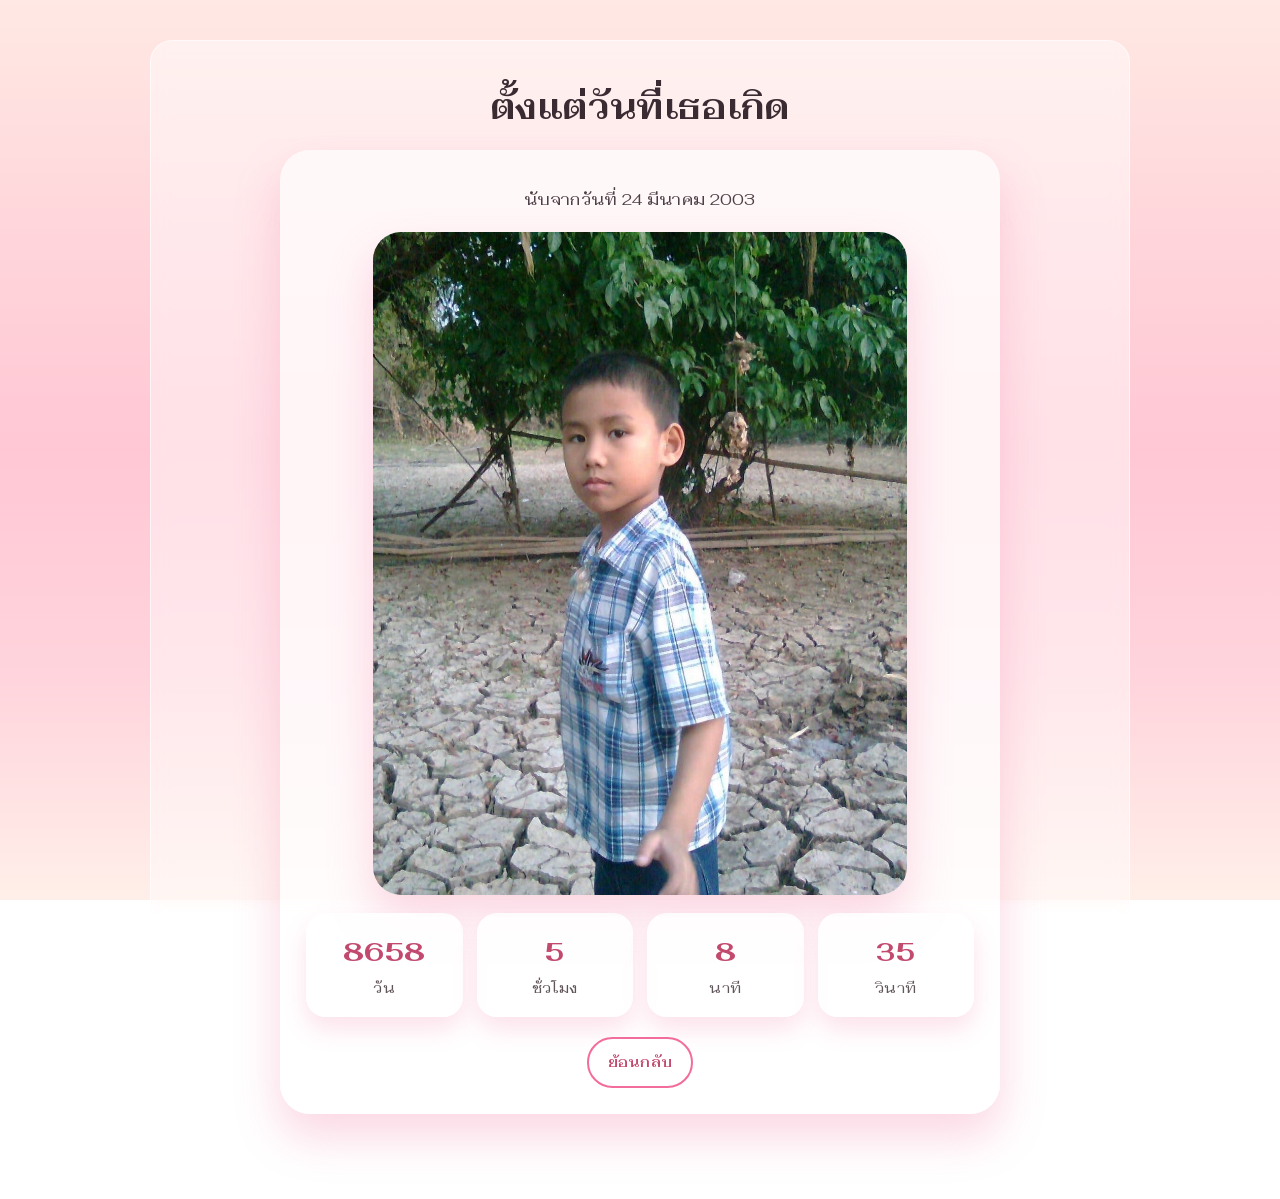
==== days.html @ d6234995 "upload website" ====
<!doctype html>
<html lang="th">
<head>
  <meta charset="utf-8" />
  <meta name="viewport" content="width=device-width,initial-scale=1" />
  <title>เธอเกิดมากี่วันแล้วน้า</title>
  <link rel="stylesheet" href="css/style.css" />
</head>
<body>
  <div class="container">
    <div class="shell center">
      <h1>ตั้งแต่วันที่เธอเกิด</h1>

      <div class="big-card">
        <p class="subtle">นับจากวันที่ 24 มีนาคม 2003 </p>

        <!-- รูปตรงกลาง -->
        <div class="image-wrap">
  <img src="assets/heart.png" class="center-img" alt="love" />
</div>


        <!-- กล่องเวลา -->
        <div class="time-grid">
          <div class="time-box">
            <div class="time-value" id="days">0</div>
            <div class="time-label">วัน</div>
          </div>

          <div class="time-box">
            <div class="time-value" id="hours">0</div>
            <div class="time-label">ชั่วโมง</div>
          </div>

          <div class="time-box">
            <div class="time-value" id="minutes">0</div>
            <div class="time-label">นาที</div>
          </div>

          <div class="time-box">
            <div class="time-value" id="seconds">0</div>
            <div class="time-label">วินาที</div>
          </div>
        </div>

        <div style="margin-top:20px;">
          <a class="btn secondary" href="menu.html">ย้อนกลับ</a>
        </div>
      </div>
    </div>
  </div>

  <script src="js/days.js"></script>
</body>
</html>
---- css/style.css ----
/* ===============================
   FONT : Fahkwang (Thai looped + cute)
   =============================== */
@import url('https://fonts.googleapis.com/css2?family=Fahkwang:wght@300;400;500;600;700&display=swap');

/* ===============================
   ROOT COLOR THEME (Cute Modern)
   =============================== */
:root{
  --pink-1:#fff2f7;
  --pink-2:#ffe1ee;
  --card:#f26d9b;
  --card-dark:#e45888;
  --white:#ffffff;

  --shadow: 0 22px 45px rgba(242,109,155,.28);
  --shadow-soft: 0 12px 24px rgba(242,109,155,.20);
  --radius: 28px;

  --container-pad: 40px;
  --shell-pad-x: 24px;
  --shell-pad-y: 36px;
}

/* ===============================
   GLOBAL RESET + FORCE FONT
   =============================== */
*{
  box-sizing:border-box;
  font-family: "Fahkwang", system-ui, -apple-system, "Segoe UI", sans-serif !important;
}

html, body{
  height:100%;
  margin:0;
  font-family: "Fahkwang", system-ui, -apple-system, "Segoe UI", sans-serif !important;
}


body{
  background: linear-gradient(
    180deg,
    #ffe9e4 0%,
    #ffd6db 25%,
    #ffc7d4 50%,
    #ffd4dc 75%,
    #ffefe9 100%
  );

  background-attachment: fixed;
  color:#3a2b33;
  letter-spacing:.3px;
  line-height:1.8;
}

body::before{
  content:"";
  position:fixed;
  inset:0;
  pointer-events:none;
  background:
    repeating-linear-gradient(
      0deg,
      rgba(255,255,255,.02) 0,
      rgba(255,255,255,.02) 1px,
      transparent 1px,
      transparent 2px
    );
  mix-blend-mode: soft-light;
}



.card{
  background: rgba(255,255,255,.7);
  border-radius: var(--radius);
  box-shadow: var(--shadow);
  padding: 22px;
}



#letterText{
  white-space: pre-line;
}
/* ===============================
   LAYOUT
   =============================== */
.container{
  min-height:100%;
  display:flex;
  align-items:center;
  justify-content:center;
  padding: var(--container-pad) 18px;
}

.shell{
  width:min(980px, 100%);
  background: rgba(255,255,255,0.45);
  backdrop-filter: blur(8px);
  border: 1px solid rgba(255,255,255,0.6);
  border-radius: 22px;
  padding: var(--shell-pad-y) var(--shell-pad-x) calc(var(--shell-pad-y) + 8px);
}

.center{ text-align:center; }

/* ===============================
   TYPOGRAPHY
   =============================== */
h1{
  font-size: 34px;
  margin: 0 0 12px;
  font-weight:700;
  letter-spacing:.6px;
}

h2{
  font-size: 24px;
  margin: 0 0 12px;
  font-weight:600;
}

p{
  margin:10px 0;
  font-weight:400;
  line-height:1.75;
}

.subtle{ opacity:.9; }
.small{ font-size:13px; opacity:.85; }

/* ===============================
   BUTTONS
   =============================== */
/* ===============================
   BUTTONS
   =============================== */
/* ===============================
   BUTTON BASE
   =============================== */
.btn{
  border: 0;
  padding: 15px 19px;          /* ⬅ เล็กลงชัด */
  border-radius: 800px;
  background: linear-gradient(135deg, #f26d9b, #f7a3be);
  color: #fff;
  font-weight: 600;
  font-size: 14px;            /* ⬅ เล็กลง */
  line-height: 1.2;
  cursor: pointer;
  box-shadow: 0 8px 16px rgba(242,109,155,.25); /* ⬅ shadow เบาลง */
  transition: transform .18s ease, filter .18s ease;
  display: inline-flex;
  align-items: center;
  justify-content: center;
  white-space: nowrap;
}


/* hover / active */
.btn:hover{
  transform: translateY(-2px);
  filter: brightness(1.05);
}
.btn:active{
  transform: scale(.97);
}

/* ===============================
   BUTTON SECONDARY
   =============================== */
.btn.secondary{
  background: #fff;
  color: #c24a6f;
  border: 2px solid #f26d9b;
  box-shadow: none;
}

/* ===== FIX LINK BUTTON COLOR ===== */
a.btn,
a.btn:visited,
a.btn:hover,
a.btn:active,
a.btn:focus{
  color: #fff;
  text-decoration: none;
}

a.btn.secondary{
  color:#c24a6f;
}


/* ===============================
   BUTTON ROW (ซ้ายขวาเท่ากัน)
   =============================== */
.button-row{
  display: flex;
  gap: 12px;
  margin-top: 16px;
}

/* ทำให้ปุ่มกว้างเท่ากัน */
.button-row .btn{
  flex: 1;
}


/* ===============================
   MOBILE
   =============================== */
@media (max-width: 520px){
  .button-row{
    flex-direction: column;
  }

  .button-row .btn{
    width: 100%;
  }

  .btn{
    padding: 9px 16px;
    font-size: 14px;
  }
}


/* ===============================
   CARDS
   =============================== */
.card{
  background: rgba(255,255,255,0.7);
  border-radius: var(--radius);
  box-shadow: var(--shadow);
  padding: 22px;
}

.big-card{
  width:min(720px,100%);
  margin: 0 auto;
  border-radius: 30px;
  padding: 26px;
  background: rgba(255,255,255,0.65);
  box-shadow: var(--shadow);
}

.pink-panel{
  width:min(520px, 100%);
  margin: 0 auto;
  background: linear-gradient(135deg, #f26d9b, #f7a3be);
  color:white;
  border-radius: 30px;
  padding: 24px 20px;
  box-shadow: var(--shadow);
}

/* ===============================
   IMAGES
   =============================== */
.cake-img{
  width:min(280px, 70vw);
  max-width: 320px;
  display:block;
  margin: 18px auto 10px;
  filter: drop-shadow(0 20px 22px rgba(0,0,0,.18));

  /* animation */
  animation: cakeFloat 3.2s ease-in-out infinite;
}

/* ลอยขึ้น–ลงเบา ๆ */
@keyframes cakeFloat{
  0%, 100%{
    transform: translateY(0) scale(1);
  }
  50%{
    transform: translateY(-6px) scale(1.02);
  }
}


/* ===============================
   BADGE
   =============================== */
.badge{
  display:inline-flex;
  gap:8px;
  align-items:center;
  padding: 8px 16px;
  background: rgba(255,255,255,0.88);
  border:1px solid rgba(242,109,155,.35);
  border-radius: 999px;
  color:#c24a6f;
  font-weight:700;
}

/* ===============================
   MENU GRID (6 ITEMS)
   =============================== */
.menu-grid{
  margin-top: 20px;
  display:grid;
  grid-template-columns: repeat(2, 1fr);
  gap: 22px;
  width: min(520px, 100%);
  margin-inline:auto;
}

.menu-item{
  background: linear-gradient(135deg, #f26d9b, #f7a3be);
  border-radius: 26px;
  padding: 24px 18px;
  color:white;
  text-decoration:none;
  display:flex;
  flex-direction:column;
  align-items:center;
  justify-content:center;
  min-height: 150px;
  box-shadow: var(--shadow);
  transition: all .2s ease;
  -webkit-tap-highlight-color: transparent;
}

.menu-item:hover{
  transform: translateY(-4px);
  filter: brightness(1.06);
}

.menu-item .icon{
  width:48px;
  height:48px;
  margin-bottom: 12px;
  object-fit:contain;
  filter: drop-shadow(0 10px 14px rgba(0,0,0,.22));
}

.menu-item .label{
  font-weight:600;
  text-align:center;
  line-height:1.3;
  font-size: 16px;
}

/* ===============================
   MENU WHITE STYLE
   =============================== */
.menu-item.white{
  background: #ffffff;
  border: 3px solid #f26d9b;
  color: #c24a6f;
  box-shadow: 0 12px 24px rgba(242,109,155,.25);
}

.menu-item.white .label{
  color: #c24a6f;
  font-weight:800;
  margin-top: 10px;
}

.menu-item.white:hover{
  background: #fff5fa;
  transform: translateY(-4px) scale(1.02);
}

/* icon */
.menu-icon{
  width:60px;
  height:60px;
  object-fit:contain;
  margin-bottom: 6px;
}

/* ===============================
   PASSCODE
   =============================== */
.pass-box{
  flex: 1;
  height: auto;
}

.digits{
  display:flex;
  justify-content:center;
  gap: 12px;
  margin: 16px 0 14px;
  flex-wrap: wrap;
}

.digit{
  width: 48px;
  height: 48px;
  background: rgba(255,255,255,.95);
  border-radius: 14px;
  display:flex;
  align-items:center;
  justify-content:center;
  font-size: 20px;
  font-weight:700;
  color:#c24a6f;
}

/* ✅ จัด keypad ให้เป็นตัวจริงที่เดียว (กันซ้ำ) */
.keypad{
  margin-top: 14px;
  display:grid;
  grid-template-columns: repeat(3, 1fr);
  gap: 12px;
}

.key{
  background: rgba(255,255,255,.95);
  border: 1px solid rgba(242,109,155,.35);
  border-radius: 16px;
  padding: 16px 0;
  font-size: 20px;
  font-weight:700;
  color:#c24a6f;
  cursor:pointer;
  box-shadow: 0 12px 20px rgba(0,0,0,.12);
  -webkit-tap-highlight-color: transparent;
}

.key:active{ transform: translateY(1px); }

/* ✅ ปุ่ม 0 ให้อยู่ “กลาง” แบบสวย ไม่ยืดแปลก */
.key-zero{
  grid-column: 2 / 3;     /* อยู่คอลัมน์กลาง */
  justify-self: stretch;
  width: 100%;
  max-width: none;
}

/* ===============================
   MODAL
   =============================== */
.modal-backdrop{
  position:fixed;
  inset:0;
  background: rgba(0,0,0,.45);
  display:none;
  align-items:center;
  justify-content:center;
  padding: 18px;
}

.modal {
  background: #fff;
  width: 90%;
  max-width: 500px;
  height: 80vh;              /* กำหนดความสูง */
  padding: 20px;
  border-radius: 20px;
  display: flex;
  flex-direction: column;    /* เรียงบนลงล่าง */
}

#letterText {
  flex: 1;                   /* ให้กินพื้นที่ที่เหลือ */
  overflow-y: auto;          /* ✅ ทำให้เลื่อนได้ */
  white-space: pre-line;     /* ให้ขึ้นบรรทัดใหม่ตาม \n */
  margin: 15px 0;
}
#letterText::-webkit-scrollbar {
  width: 6px;
}

#letterText::-webkit-scrollbar-thumb {
  background: #dbdada;
  border-radius: 10px;
}


.modal h3{ margin: 6px 0 10px; }
.modal p{ white-space: pre-wrap; }

.modal .row{
  display:flex;
  gap:10px;
  justify-content:center;
  margin-top: 14px;
  flex-wrap: wrap;
}

/* ===============================
   GALLERY
   =============================== */
.gallery{
  display:grid;
  grid-template-columns: repeat(3, 1fr);
  gap: 14px;
  width:min(720px,100%);
  margin: 18px auto 0;
}

.photo{
  width:100%;
  aspect-ratio: 1/1;
  object-fit: cover;
  border-radius: 20px;
  box-shadow: var(--shadow-soft);
  cursor:pointer;
}

/* ===============================
   QUIZ
   =============================== */
.qbox{
  width:min(720px,100%);
  margin: 0 auto;
}

.choice{
  width:100%;
  text-align:left;
  padding: 14px 16px;
  border-radius: 18px;
  border:1px solid rgba(242,109,155,.35);
  background: rgba(255,255,255,.9);
  cursor:pointer;
  font-weight:600;
  margin: 8px 0;
}

.choice.selected{
  outline: 2px solid rgba(242,109,155,.7);
}

.hr{
  height:1px;
  background: rgba(0,0,0,.08);
  margin: 16px 0;
}

/* ===============================
   JIGSAW
   =============================== */
/* ===== Puzzle Canvas ===== */
.canvas-wrap{
  display: flex;
  justify-content: center;
  align-items: center;
  width: 100%;
  max-width: 100%;
  overflow: hidden;        /* กันล้นการ์ด */
}

/* canvas responsive */
#puzzle{
  width: 100%;
  max-width: 360px;        /* ⬅ ขนาดพอดีมือถือ */
  height: auto;
  border-radius: 18px;
}

@media (min-width: 768px){
  #puzzle{
    max-width: 480px;
  }
}

@media (min-width: 1024px){
  #puzzle{
    max-width: 600px;
  }
}

/* ===============================
   WHEEL
   =============================== */

.wheel-wrap{
  display: flex;
  flex-direction: column;
  align-items: center;
  width: 100%;
  max-width: 100%;
  overflow: hidden;     /* กันล้น card */
}

/* canvas วงล้อ */
#wheel{
  width: 100%;
  max-width: 360px;     /* 👈 พอดีมือถือ */
  height: auto;
  display: block;
}
@media (min-width: 768px){
  #wheel{
    max-width: 480px;
  }
}

@media (min-width: 1024px){
  #wheel{
    max-width: 600px;
  }
}


/* ===============================
   Cake Stage + Smoke Effect
   =============================== */
.cake-stage{
  width: min(340px, 78vw);
  margin: 14px auto 10px;
  position: relative;
  display: grid;
  place-items: center;
  perspective: 900px;
}

.cake-stage .cake-img{
  width: 100%;
  max-width: 340px;
  display:block;
  transform: rotateX(7deg) rotateY(-10deg);
  transform-style: preserve-3d;
  filter: drop-shadow(0 26px 26px rgba(0,0,0,.18));
  transition: transform .35s ease, opacity .2s ease;
}

.cake-stage.is-ready .cake-img{
  transform: rotateX(0deg) rotateY(0deg) scale(1.02);
}

.cake-stage.is-swap .cake-img{
  opacity: 0;
}

.smoke{
  position:absolute;
  inset: 0;
  pointer-events:none;
  display:none;
}

.cake-stage.show-smoke .smoke{
  display:block;
}

.smoke span{
  position:absolute;
  left: 50%;
  top: 18%;
  width: 18px;
  height: 18px;
  border-radius: 50%;
  background: rgba(255,255,255,.92);
  filter: blur(1px);
  transform: translateX(-50%);
  opacity: 0;
  animation: puff 1.3s ease forwards;
}

.smoke span:nth-child(1){ margin-left:-28px; animation-delay: 0s; }
.smoke span:nth-child(2){ margin-left:-10px; animation-delay: .06s; }
.smoke span:nth-child(3){ margin-left:  6px;  animation-delay: .12s; }
.smoke span:nth-child(4){ margin-left: 22px;  animation-delay: .18s; }
.smoke span:nth-child(5){ margin-left:  0px; animation-delay: .24s; }

@keyframes puff{
  0%   { transform: translateX(-50%) translateY(18px) scale(.8); opacity: 0; }
  15%  { opacity: .9; }
  60%  { opacity: .55; }
  100% { transform: translateX(-50%) translateY(-52px) scale(1.9); opacity: 0; }
}

/* ===============================
   PASS PAGE LAYOUT
   =============================== */
.pass-layout{
  display: flex;
  gap: 24px;
  align-items: stretch;
}

.pass-image{
  flex: 1;
  display: flex;
  align-items: center;
  justify-content: center;

  background: rgba(255,255,255,0.35);
  border-radius: 30px;
  box-shadow: var(--shadow);
  padding: 16px;
}

.pass-image img{
  animation: float 3s ease-in-out infinite;
  width: 100%;
  height: 100%;
  object-fit: contain;
  border-radius: 22px;
}

@keyframes float{
  0%,100%{ transform: translateY(0); }
  50%{ transform: translateY(-6px); }
}

/* ===== IMAGE CENTER ===== */
.center-img{
  max-width: 80%;
  height: auto;
  display: block;
  margin: 18px auto;
  border-radius: 28px;
  box-shadow: var(--shadow);
  object-fit: cover;
}

/* ===== TIME GRID ===== */
.time-grid{
  display:grid;
  grid-template-columns: repeat(4, 1fr);
  gap:14px;
  margin-top:18px;
}

.time-box{
  background: rgba(255,255,255,.85);
  border-radius: 20px;
  padding: 16px 10px;
  box-shadow: var(--shadow-soft);
}

.time-value{
  font-size: 26px;
  font-weight: 900;
  color:#c24a6f;
}

.time-label{
  font-size: 14px;
  opacity:.8;
}

/* Letter */
.letter-img{
  width: min(320px, 78vw);
  margin: 10px auto 0;
  cursor:pointer;

  background: transparent;
  box-shadow: none;
  border-radius: 0;

  display: block;
}

/* Vinyl */
.vinyl-wrap{
  width:290px;
  height:290px;
  margin: 0 auto 14px;
  display:flex;
  align-items:center;
  justify-content:center;
}

.vinyl{
  width:100%;
  height:100%;
  border-radius:50%;
  object-fit: cover;
  display:block;
  box-shadow: 0 20px 40px rgba(0,0,0,.25);
  background: transparent;
}

.music-controls{
  display:flex;
  justify-content:center;
  margin-top: 14px;
  flex-wrap: wrap;
  gap: 10px;
}

/* ===============================
   RESPONSIVE (Tablet)
   =============================== */
@media (max-width: 900px){
  :root{
    --container-pad: 32px;
    --shell-pad-x: 20px;
    --shell-pad-y: 28px;
  }

  .big-card{ padding: 22px; }
  .menu-grid{ width: min(560px, 100%); }
}

/* ===============================
   RESPONSIVE (Phone)
   =============================== */
@media (max-width: 720px){
  :root{
    --container-pad: 20px;
    --shell-pad-x: 16px;
    --shell-pad-y: 22px;
  }

  h1{ font-size: 26px; }
  h2{ font-size: 20px; }

  /* ✅ flex บนมือถือให้เรียงลง */
  .pass-layout{
    flex-direction: column;
    gap: 16px;
  }

  .pass-image{
    order: -1;
    padding: 12px;
    border-radius: 24px;
  }

  /* กันรูปสูงเกินจอ */
  .pass-image img{
    height: auto;
    max-height: 42vh;
    object-fit: contain;
  }

  .big-card{
    padding: 18px;
    border-radius: 24px;
  }

  .pink-panel{
    border-radius: 24px;
    padding: 18px 16px;
  }

  /* ✅ ปุ่มเรียงสวยบนมือถือ */
  .modal .row,
  .music-controls{
    flex-direction: column;
    align-items: stretch;
  }

 

  /* เมนูไม่แน่น */
  .menu-grid{
    width: 100%;
    max-width: 520px;
    gap: 12px;
    grid-template-columns: repeat(2, minmax(0, 1fr));
  }

  .menu-item{
    min-height: 128px;
    padding: 16px 12px;
  }

  .menu-icon{ width: 52px; height: 52px; }

  /* keypad / digits */
  .digits{ gap: 10px; }
  .digit{ width: 44px; height: 44px; font-size: 18px; }
  .key{ padding: 14px 0; font-size: 18px; }

  /* time */
  .time-grid{
    grid-template-columns: repeat(2, 1fr);
  }
  .time-value{ font-size: 22px; }

  /* gallery */
  .gallery{
    grid-template-columns: repeat(2, 1fr);
  }

  /* vinyl */
  .vinyl-wrap{ width: 210px; height: 210px; }

  /* ปรับรูปเค้ก/รูปสื่อไม่ให้ใหญ่เกินการ์ด */
  .cake-img{
    width: min(260px, 72vw);
    max-width: 280px;
  }

  .center-img{
    max-width: 100%;
    max-height: 46vh;
    object-fit: contain;
  }

  .letter-img{
    width: min(320px, 82vw);
    max-width: 340px;
  }
}

/* ===============================
   RESPONSIVE (Small Phone)
   =============================== */
@media (max-width: 420px){
  h1{ font-size: 23px; }
  h2{ font-size: 18px; }

  .shell{ border-radius: 18px; }

  .cake-stage{
    width: min(300px, 86vw);
  }

  .gallery{
    grid-template-columns: 1fr;
  }

  .menu-grid{
    grid-template-columns: 1fr;
  }

  .menu-item{
    min-height: 112px;
  }

  .vinyl-wrap{ width: 190px; height: 190px; }
}

/* ===============================
   Anniversary FX Layer
   =============================== */
#fxLayer{
  position: fixed;
  inset: 0;
  pointer-events: none;
  overflow: hidden;
  z-index: 50;
}

/* อนิเมชันลอยขึ้น */
.particle{
  position: absolute;
  bottom: -12vh;
  will-change: transform, opacity;
  animation: floatUp ease-in forwards;
  filter: drop-shadow(0 8px 12px rgba(0,0,0,.12));
}

/* ดอกไม้ลอยนุ่มกว่า */
.particle.flower{ opacity: .95; }

/* หัวใจเด่นขึ้นนิดนึง */
.particle.heart{ opacity: 1; }

@keyframes floatUp{
  from{
    transform: translateY(0) scale(1);
    opacity: 1;
  }
  to{
    transform: translateY(-125vh) scale(1.4);
    opacity: 0;
  }
}

/* ===============================
   Media Card + Gift
   =============================== */
.media-card{
  width: min(520px, 92vw);
  background: #fff;
  border-radius: 22px;
  padding: 18px 18px 8px;
  box-shadow: 0 16px 32px rgba(0,0,0,.10);
  margin: 10px auto 14px;
}

.gift-stage{
  display:flex;
  justify-content:center;
  align-items:center;
  min-height: 220px;
}

.gift-img{
  width: min(360px, 78vw);
  max-width: 360px;
  height: auto;
  transition: transform .35s ease, filter .35s ease, opacity .25s ease;
  object-fit: contain;
}

.gift-stage.opening .gift-img{
  animation: giftPop .55s ease;
}

@keyframes giftPop{
  0%   { transform: scale(1) rotate(0deg); }
  25%  { transform: scale(1.06) rotate(-4deg); }
  55%  { transform: scale(1.12) rotate(4deg); }
  100% { transform: scale(1.00) rotate(0deg); }
}

.gift-stage.opened .gift-img{
  filter: drop-shadow(0 18px 30px rgba(0,0,0,.18));
}

/* title หายแบบนุ่ม */
.fade-out{
  opacity: 0;
  transform: translateY(-6px);
  transition: opacity .35s ease, transform .35s ease;
}

/* ✅ มือถือ: กันรูปของขวัญสูงเกินจอ + ไม่ล้นการ์ด */
@media (max-width: 720px){
  .media-card{
    width: 100%;
    max-width: 520px;
    padding: 14px 14px 8px;
  }

  .gift-stage{ min-height: 200px; }

  .gift-img{
    width: 100%;
    max-width: 320px;
    max-height: 42vh;
  }
}

/* ===============================
   Spin (if used for vinyl etc.)
   =============================== */
.spin{
  animation: spin 6s linear infinite;
}

@keyframes spin{
  from{ transform: rotate(0deg); }
  to{ transform: rotate(360deg); }
}


/* ให้ข้อความจดหมายชิดซ้าย */
#letterText{
  text-align: left;
}

/* ===============================
   GLOBAL BUTTON ANIMATION
   ใช้กับทุกหน้า
================================ */

/* base motion */
.btn{
  position: relative;
  overflow: hidden;
  transition:
    transform .18s ease,
    box-shadow .18s ease,
    filter .18s ease;
}

/* ✨ hover : ลอย + เงา */
.btn:hover{
  transform: translateY(-3px);
  box-shadow: 0 14px 28px rgba(242,109,155,.38);
}

/* 👆 กด */
.btn:active{
  transform: scale(.96);
  box-shadow: 0 6px 14px rgba(242,109,155,.28);
}

/* 🌊 shimmer เบา ๆ */
.btn::after{
  content:"";
  position:absolute;
  inset:0;
  background:
    linear-gradient(
      120deg,
      transparent 35%,
      rgba(255,255,255,.45),
      transparent 65%
    );
  opacity:0;
  transform: translateX(-120%);
}

/* hover → shimmer วิ่ง */
.btn:hover::after{
  animation: shimmer .85s ease;
}

@keyframes shimmer{
  from{
    opacity:0;
    transform: translateX(-120%);
  }
  20%{ opacity:.65; }
  to{
    opacity:0;
    transform: translateX(120%);
  }
}

/* ♡ pulse นุ่ม ๆ (เอาไว้ highlight ปุ่มสำคัญ) */
.btn.pulse{
  animation: pulse 1.8s ease-in-out infinite;
}

@keyframes pulse{
  0%,100%{
    box-shadow: 0 0 0 0 rgba(242,109,155,.55);
  }
  50%{
    box-shadow: 0 0 0 10px rgba(242,109,155,0);
  }
}


/* ===== Fireworks Layer ===== */
.fireworks {
  position: fixed;
  inset: 0;
  pointer-events: none;
  z-index: 999;
  overflow: hidden;
}

.fireworks::before,
.fireworks::after {
  content: "";
  position: absolute;
  top: 50%;
  left: 50%;
  width: 6px;
  height: 6px;
  border-radius: 50%;
  background: transparent;
  box-shadow:
    0 -80px #ff4d6d,
    60px -60px #ffd166,
    80px 0 #06d6a0,
    60px 60px #4dabf7,
    0 80px #c77dff,
    -60px 60px #f72585,
    -80px 0 #ffd166,
    -60px -60px #06d6a0;
  transform: translate(-50%, -50%) scale(0);
  animation: explode 1.2s ease-out infinite;
}

.fireworks::after {
  animation-delay: .3s;
  box-shadow:
    0 -100px #ffd166,
    70px -70px #ff4d6d,
    100px 0 #06d6a0,
    70px 70px #4dabf7,
    0 100px #c77dff,
    -70px 70px #f72585,
    -100px 0 #ffd166,
    -70px -70px #06d6a0;
}

@keyframes explode {
  0% {
    transform: translate(-50%, -50%) scale(0);
    opacity: 1;
  }
  80% {
    transform: translate(-50%, -50%) scale(1);
    opacity: 1;
  }
  100% {
    opacity: 0;
  }
}

/* ซ่อนไว้ก่อน */
.fireworks {
  display: none;
}

/* เปิดโชว์พลุ */
.fireworks.show {
  display: block;
}
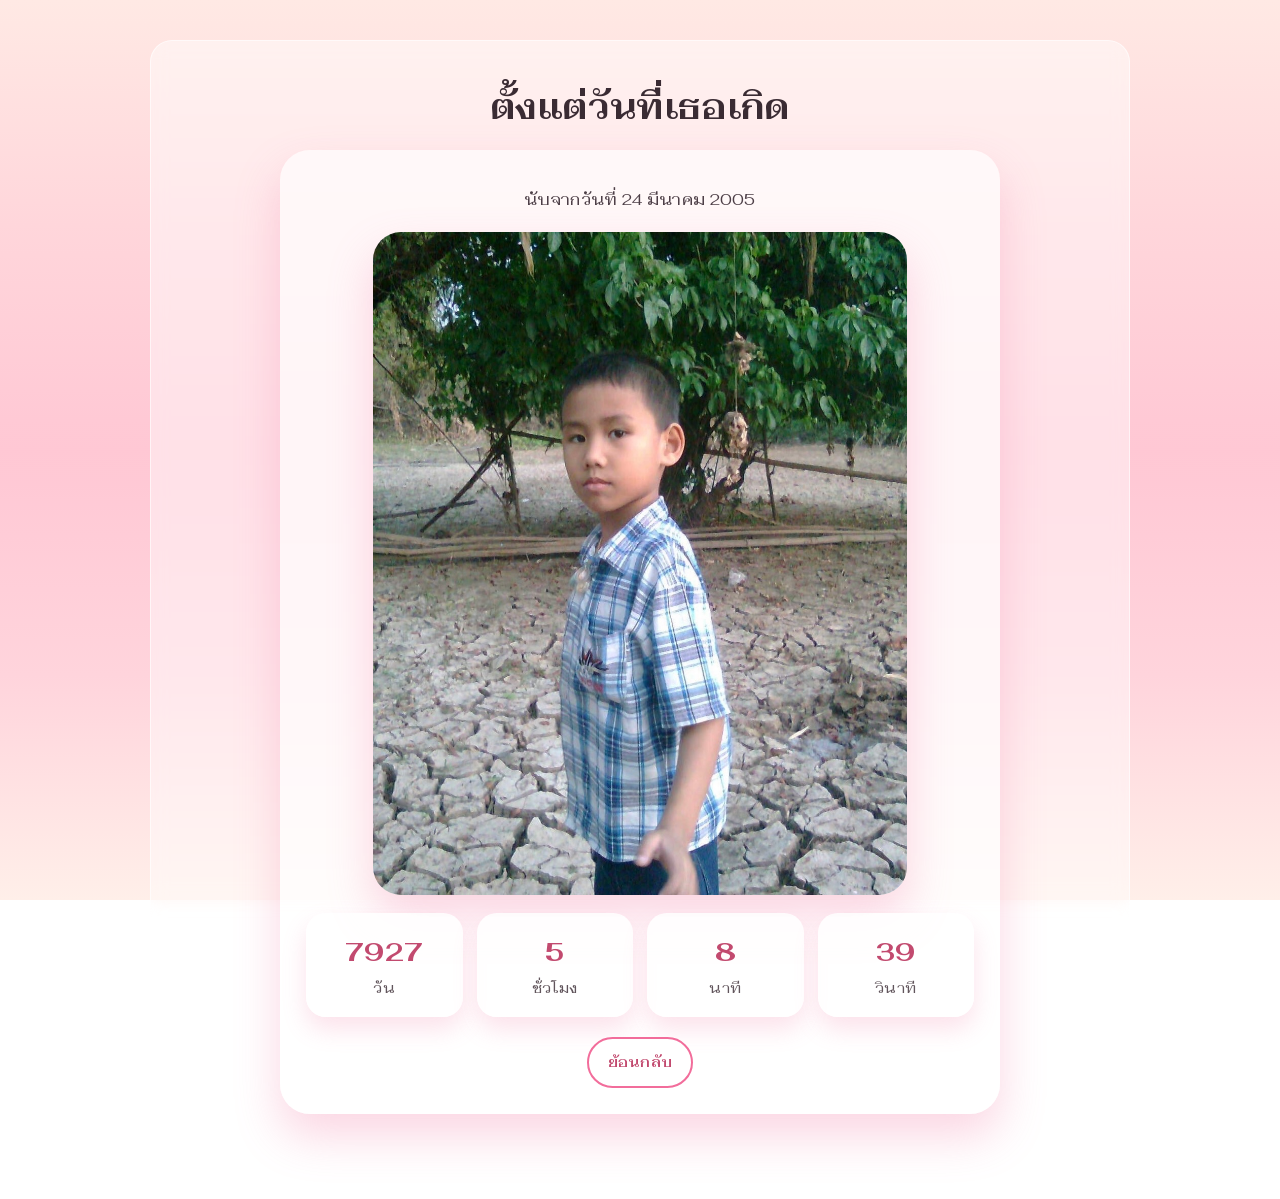
==== commit 7b329a6a: "upload website" ====
--- a/days.html
+++ b/days.html
@@ -12,7 +12,7 @@
       <h1>ตั้งแต่วันที่เธอเกิด</h1>
 
       <div class="big-card">
-        <p class="subtle">นับจากวันที่ 24 มีนาคม 2003 </p>
+        <p class="subtle">นับจากวันที่ 24 มีนาคม 2005 </p>
 
         <!-- รูปตรงกลาง -->
         <div class="image-wrap">
--- a/css/style.css
+++ b/css/style.css
@@ -449,19 +449,20 @@
   background: #fff;
   width: 90%;
   max-width: 500px;
-  height: 80vh;              /* กำหนดความสูง */
+ max-height: 80vh;
+  overflow: hidden;   /* กันล้       /* กำหนดความสูง */
   padding: 20px;
   border-radius: 20px;
   display: flex;
   flex-direction: column;    /* เรียงบนลงล่าง */
 }
 
-#letterText {
-  flex: 1;                   /* ให้กินพื้นที่ที่เหลือ */
-  overflow-y: auto;          /* ✅ ทำให้เลื่อนได้ */
-  white-space: pre-line;     /* ให้ขึ้นบรรทัดใหม่ตาม \n */
-  margin: 15px 0;
-}
+#letterText{
+  max-height: 55vh;   /* คุมความสูงเฉพาะข้อความ */
+  overflow-y: auto;   /* เลื่อนได้ */
+  white-space: pre-line;
+}
+
 #letterText::-webkit-scrollbar {
   width: 6px;
 }
@@ -738,19 +739,12 @@
   opacity:.8;
 }
 
-/* Letter */
 .letter-img{
   width: min(320px, 78vw);
-  margin: 10px auto 0;
-  cursor:pointer;
-
-  background: transparent;
-  box-shadow: none;
-  border-radius: 0;
-
-  display: block;
-}
-
+  display: block;          /* สำคัญ */
+  margin: 20px auto 0;     /* auto ซ้ายขวาจะทำให้กลาง */
+  cursor: pointer;
+}
 /* Vinyl */
 .vinyl-wrap{
   width:290px;
